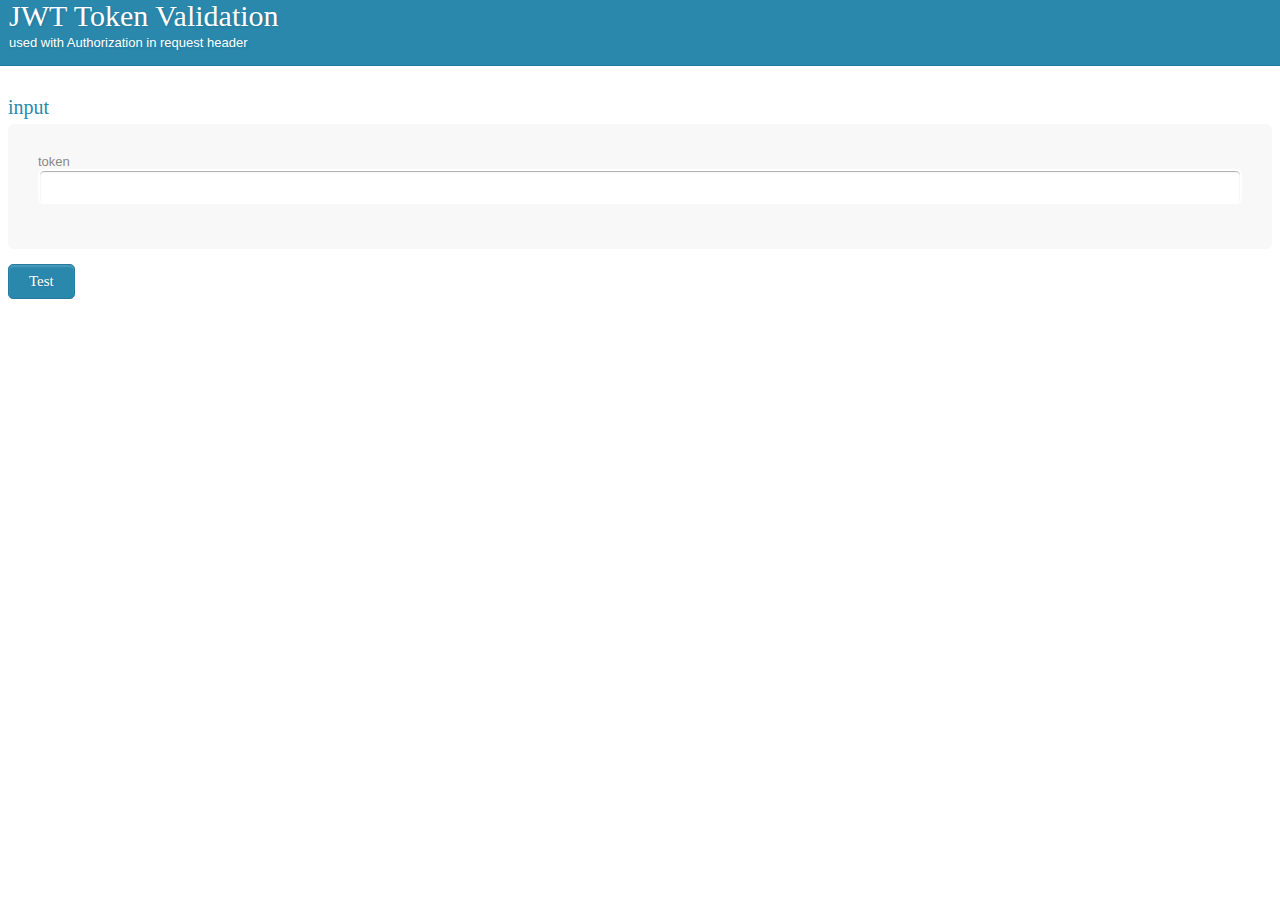
==== static/form.html @ 7ff1dfc8 "add testing page" ====
<!DOCTYPE html>
<html lang="en">
<head>
    <title>ZTWA
        Test</title>
    <meta charset="UTF-8" />
    <link rel="stylesheet" href="styles.css">
<body>
<div>

    <div class="form-style-10">
        <h1>JWT Token Validation<span>used with Authorization in request header</span></h1>
        <form method="POST" action="/test">
            <div class="section"><span>1</span>input</div>
            <div class="inner-wrap">
                <label>token <input type="text" name="jwt" /></label>
            </div>

            <div class="button-section">
            <input type="submit" value="Test" />
            </div>
        </form>
    </div>

</div>
</body>
</html>
---- static/styles.css ----
<link href='http://fonts.googleapis.com/css?family=Bitter' rel='stylesheet' type='text/css'>

<style type="text/css">
.form-style-10{
	width:450px;
	padding:30px;
	margin:40px auto;
	background: #FFF;
	border-radius: 10px;
	-webkit-border-radius:10px;
	-moz-border-radius: 10px;
	box-shadow: 0px 0px 10px rgba(0, 0, 0, 0.13);
	-moz-box-shadow: 0px 0px 10px rgba(0, 0, 0, 0.13);
	-webkit-box-shadow: 0px 0px 10px rgba(0, 0, 0, 0.13);
}
.form-style-10 .inner-wrap{
	padding: 30px;
	background: #F8F8F8;
	border-radius: 6px;
	margin-bottom: 15px;
}
.form-style-10 h1{
	background: #2A88AD;
	padding: 20px 30px 15px 30px;
	margin: -30px -30px 30px -30px;
	border-radius: 10px 10px 0 0;
	-webkit-border-radius: 10px 10px 0 0;
	-moz-border-radius: 10px 10px 0 0;
	color: #fff;
	text-shadow: 1px 1px 3px rgba(0, 0, 0, 0.12);
	font: normal 30px 'Bitter', serif;
	-moz-box-shadow: inset 0px 2px 2px 0px rgba(255, 255, 255, 0.17);
	-webkit-box-shadow: inset 0px 2px 2px 0px rgba(255, 255, 255, 0.17);
	box-shadow: inset 0px 2px 2px 0px rgba(255, 255, 255, 0.17);
	border: 1px solid #257C9E;
}
.form-style-10 h1 > span{
	display: block;
	margin-top: 2px;
	font: 13px Arial, Helvetica, sans-serif;
}
.form-style-10 label{
	display: block;
	font: 13px Arial, Helvetica, sans-serif;
	color: #888;
	margin-bottom: 15px;
}
.form-style-10 input[type="text"],
.form-style-10 input[type="date"],
.form-style-10 input[type="datetime"],
.form-style-10 input[type="email"],
.form-style-10 input[type="number"],
.form-style-10 input[type="search"],
.form-style-10 input[type="time"],
.form-style-10 input[type="url"],
.form-style-10 input[type="password"],
.form-style-10 textarea,
.form-style-10 select {
	display: block;
	box-sizing: border-box;
	-webkit-box-sizing: border-box;
	-moz-box-sizing: border-box;
	width: 100%;
	padding: 8px;
	border-radius: 6px;
	-webkit-border-radius:6px;
	-moz-border-radius:6px;
	border: 2px solid #fff;
	box-shadow: inset 0px 1px 1px rgba(0, 0, 0, 0.33);
	-moz-box-shadow: inset 0px 1px 1px rgba(0, 0, 0, 0.33);
	-webkit-box-shadow: inset 0px 1px 1px rgba(0, 0, 0, 0.33);
}

.form-style-10 .section{
	font: normal 20px 'Bitter', serif;
	color: #2A88AD;
	margin-bottom: 5px;
}
.form-style-10 .section span {
	background: #2A88AD;
	padding: 5px 10px 5px 10px;
	position: absolute;
	border-radius: 50%;
	-webkit-border-radius: 50%;
	-moz-border-radius: 50%;
	border: 4px solid #fff;
	font-size: 14px;
	margin-left: -45px;
	color: #fff;
	margin-top: -3px;
}
.form-style-10 input[type="button"], 
.form-style-10 input[type="submit"]{
	background: #2A88AD;
	padding: 8px 20px 8px 20px;
	border-radius: 5px;
	-webkit-border-radius: 5px;
	-moz-border-radius: 5px;
	color: #fff;
	text-shadow: 1px 1px 3px rgba(0, 0, 0, 0.12);
	font: normal 30px 'Bitter', serif;
	-moz-box-shadow: inset 0px 2px 2px 0px rgba(255, 255, 255, 0.17);
	-webkit-box-shadow: inset 0px 2px 2px 0px rgba(255, 255, 255, 0.17);
	box-shadow: inset 0px 2px 2px 0px rgba(255, 255, 255, 0.17);
	border: 1px solid #257C9E;
	font-size: 15px;
}
.form-style-10 input[type="button"]:hover, 
.form-style-10 input[type="submit"]:hover{
	background: #2A6881;
	-moz-box-shadow: inset 0px 2px 2px 0px rgba(255, 255, 255, 0.28);
	-webkit-box-shadow: inset 0px 2px 2px 0px rgba(255, 255, 255, 0.28);
	box-shadow: inset 0px 2px 2px 0px rgba(255, 255, 255, 0.28);
}
.form-style-10 .privacy-policy{
	float: right;
	width: 250px;
	font: 12px Arial, Helvetica, sans-serif;
	color: #4D4D4D;
	margin-top: 10px;
	text-align: right;
}
</style>
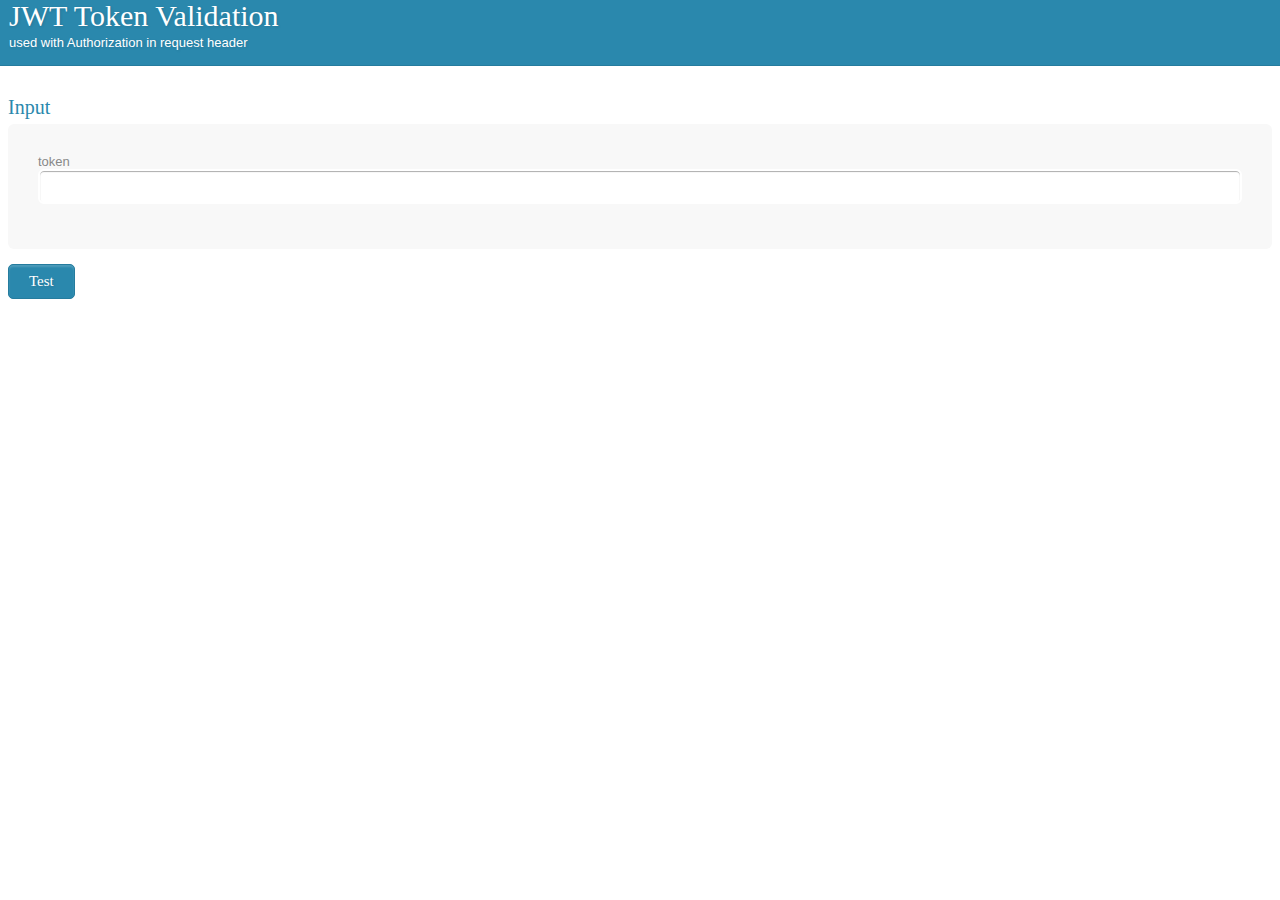
==== commit 1e603ff2: "use ServeMux" ====
--- a/static/form.html
+++ b/static/form.html
@@ -11,7 +11,7 @@
     <div class="form-style-10">
         <h1>JWT Token Validation<span>used with Authorization in request header</span></h1>
         <form method="POST" action="/test">
-            <div class="section"><span>1</span>input</div>
+            <div class="section"><span>1</span>Input</div>
             <div class="inner-wrap">
                 <label>token <input type="text" name="jwt" /></label>
             </div>
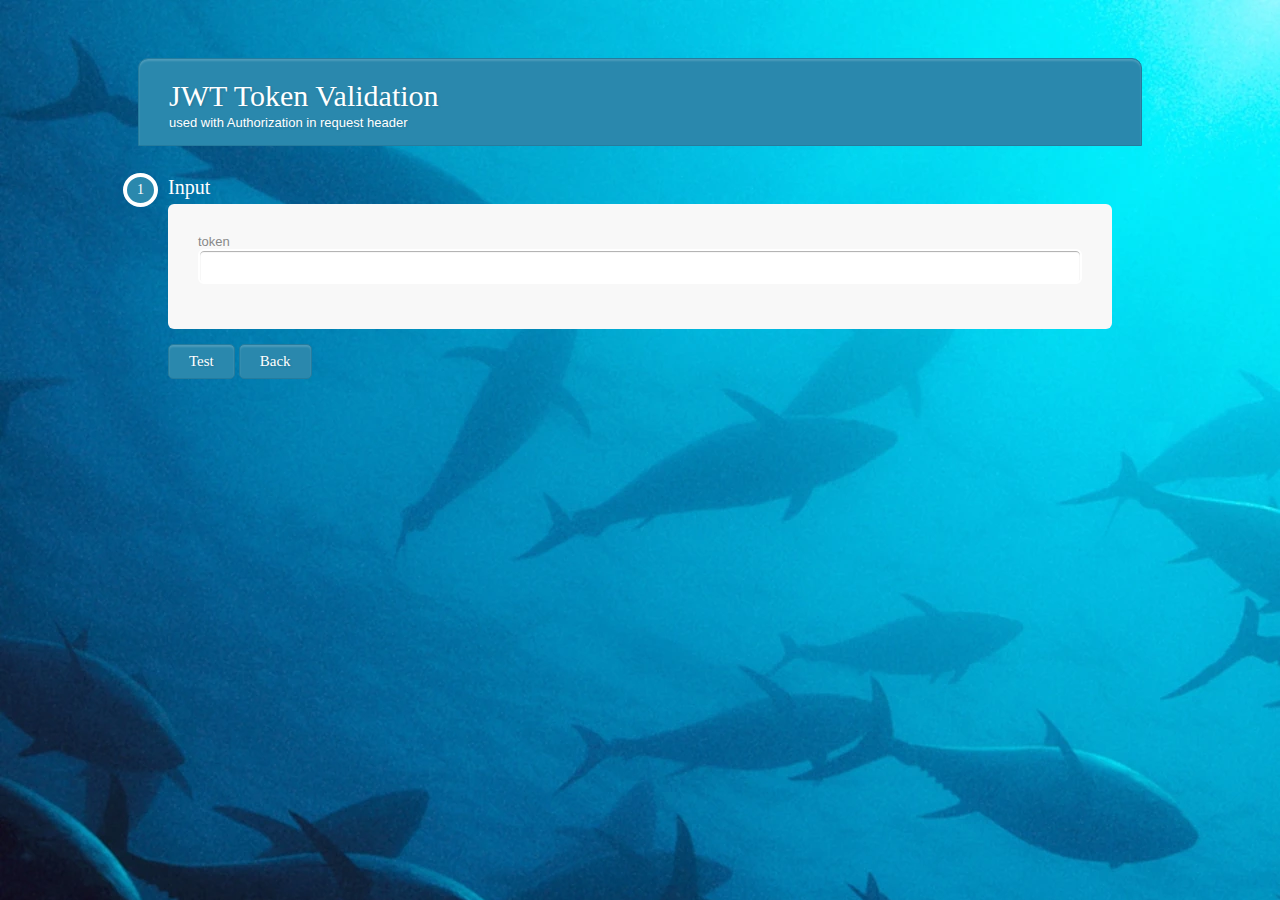
==== commit 9e1b36ff: "add background and back button" ====
--- a/static/form.html
+++ b/static/form.html
@@ -5,6 +5,17 @@
         Test</title>
     <meta charset="UTF-8" />
     <link rel="stylesheet" href="styles.css">
+    <style> 
+        body {
+          background-image: url(body.webp);
+          background-repeat: no-repeat;
+          background-color: #cccccc;
+          padding-left: 10em;
+          padding-right: 10em;
+          padding-top: 5em;
+        }
+    </style>
+</head>
 <body>
 <div>
 
@@ -18,6 +29,7 @@
 
             <div class="button-section">
             <input type="submit" value="Test" />
+            <input type="button" value="Back" onclick="history.back()">
             </div>
         </form>
     </div>
--- a/static/styles.css
+++ b/static/styles.css
@@ -1,4 +1,4 @@
-<link href='http://fonts.googleapis.com/css?family=Bitter' rel='stylesheet' type='text/css'>
+<link href='http://fonts.googleapis.com/css?family=roboto' rel='stylesheet' type='text/css'>
 
 <style type="text/css">
 .form-style-10{
@@ -28,7 +28,7 @@
 	-moz-border-radius: 10px 10px 0 0;
 	color: #fff;
 	text-shadow: 1px 1px 3px rgba(0, 0, 0, 0.12);
-	font: normal 30px 'Bitter', serif;
+	font: normal 30px 'roboto', serif;
 	-moz-box-shadow: inset 0px 2px 2px 0px rgba(255, 255, 255, 0.17);
 	-webkit-box-shadow: inset 0px 2px 2px 0px rgba(255, 255, 255, 0.17);
 	box-shadow: inset 0px 2px 2px 0px rgba(255, 255, 255, 0.17);
@@ -41,7 +41,7 @@
 }
 .form-style-10 label{
 	display: block;
-	font: 13px Arial, Helvetica, sans-serif;
+	font: 13px roboto, Helvetica, sans-serif;
 	color: #888;
 	margin-bottom: 15px;
 }
@@ -72,8 +72,8 @@
 }
 
 .form-style-10 .section{
-	font: normal 20px 'Bitter', serif;
-	color: #2A88AD;
+	font: normal 20px "roboto", serif;
+	color: #fff;
 	margin-bottom: 5px;
 }
 .form-style-10 .section span {
@@ -98,7 +98,7 @@
 	-moz-border-radius: 5px;
 	color: #fff;
 	text-shadow: 1px 1px 3px rgba(0, 0, 0, 0.12);
-	font: normal 30px 'Bitter', serif;
+	font: normal 30px "roboto", serif;
 	-moz-box-shadow: inset 0px 2px 2px 0px rgba(255, 255, 255, 0.17);
 	-webkit-box-shadow: inset 0px 2px 2px 0px rgba(255, 255, 255, 0.17);
 	box-shadow: inset 0px 2px 2px 0px rgba(255, 255, 255, 0.17);
@@ -115,7 +115,7 @@
 .form-style-10 .privacy-policy{
 	float: right;
 	width: 250px;
-	font: 12px Arial, Helvetica, sans-serif;
+	font: 12px roboto, Helvetica, sans-serif;
 	color: #4D4D4D;
 	margin-top: 10px;
 	text-align: right;
